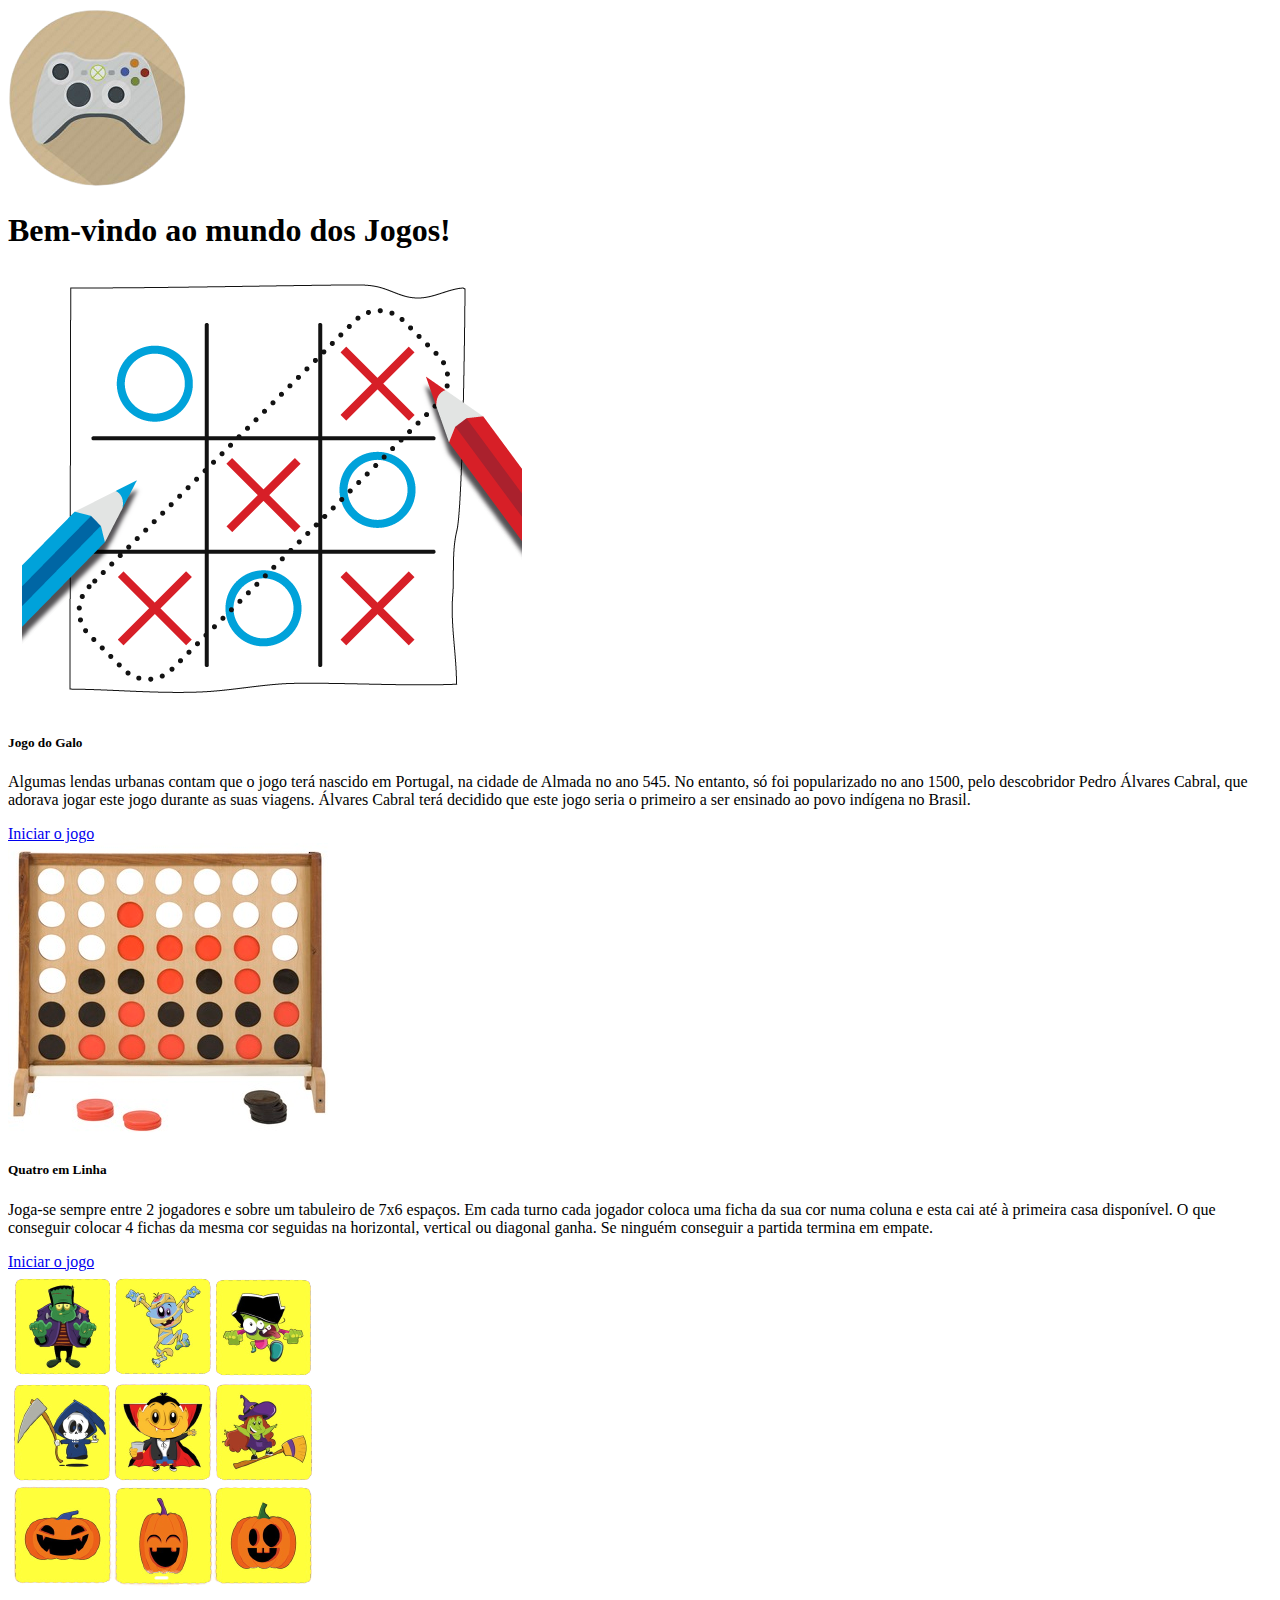
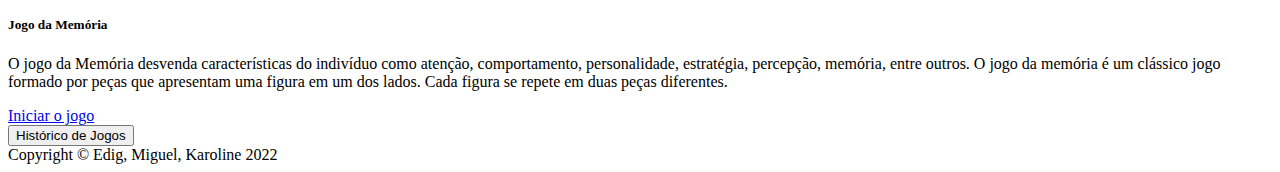
==== index.html @ fe2f3dfd "Add files via upload" ====
<!doctype html>
<html lang="pt">
<head>
    <meta charset="UTF-8">
    <meta name="viewport"
          content="width=device-width, user-scalable=no, initial-scale=1.0, maximum-scale=1.0, minimum-scale=1.0">
    <meta http-equiv="X-UA-Compatible" content="ie=edge">
    <title>Página Inicial</title>
    <link rel="stylesheet" href="paginaprincipal.css">
    <script src="paginaprincipal.js"></script>
    <link href="https://cdn.jsdelivr.net/npm/bootstrap@5.2.0/dist/css/bootstrap.min.css" rel="stylesheet"
          integrity="sha384-gH2yIJqKdNHPEq0n4Mqa/HGKIhSkIHeL5AyhkYV8i59U5AR6csBvApHHNl/vI1Bx" crossorigin="anonymous">
    <script src="https://cdn.jsdelivr.net/npm/bootstrap@5.2.0/dist/js/bootstrap.bundle.min.js"
            integrity="sha384-A3rJD856KowSb7dwlZdYEkO39Gagi7vIsF0jrRAoQmDKKtQBHUuLZ9AsSv4jD4Xa"
            crossorigin="anonymous"></script>

</head>
<body>
<img id="gameLogo" src="../Imagens/iconAtual.png" alt="Game logo">

<div class="boasVindas">
    <h1>Bem-vindo ao mundo dos Jogos!</h1>
</div>

<div class="row">
    <div class="col-sm-4">
        <div class="card text-center">
            <div class="card-body">
                <img id="galo" src="../Imagens/iconJogoDoGalo.jpg" class="card-img-top" alt="Jogo do Galo">
                <h5 class="card-title">Jogo do Galo</h5>
                <p class="card-text">Algumas lendas urbanas contam que o jogo terá nascido em Portugal, na cidade de
                    Almada no ano 545. No entanto, só foi popularizado no ano 1500, pelo descobridor Pedro Álvares
                    Cabral, que adorava jogar este jogo durante as suas viagens. Álvares Cabral terá decidido que este
                    jogo seria o primeiro a ser ensinado ao povo indígena no Brasil.</p>
                <a href="#" class="btn btn-light">Iniciar o jogo</a>
            </div>
        </div>
    </div>

    <div class="col-sm-4">
        <div class="card text-center">
            <div class="card-body">
                <img id="quatro" src="../Imagens/iconJogo4EmLinha.jpg" class="card-img-top" alt="Quatro em Linha">
                <h5 class="card-title">Quatro em Linha</h5>
                <p class="card-text">Joga-se sempre entre 2 jogadores e sobre um tabuleiro de 7x6 espaços. Em cada turno
                    cada jogador coloca uma ficha da sua cor numa coluna e esta cai até à primeira casa disponível. O
                    que conseguir colocar 4 fichas da mesma cor seguidas na horizontal, vertical ou diagonal ganha. Se
                    ninguém conseguir a partida termina em empate.</p>
                <a href="../4EmLinha/teste.html" class="btn btn-light">Iniciar o jogo</a>
            </div>
        </div>
    </div>

    <div class="col-sm-4">
        <div class="card text-center">
            <div class="card-body">
                <img id="memoria" src="../Imagens/iconJogoDaMemoria.png" class="card-img-top" alt="Jogo da Memória">
                <h5 class="card-title">Jogo da Memória</h5>
                <p class="card-text">O jogo da Memória desvenda características do indivíduo como atenção,
                    comportamento, personalidade, estratégia, percepção, memória, entre outros. O jogo da memória é um
                    clássico jogo formado por peças que apresentam uma figura em um dos lados. Cada figura se repete em
                    duas peças diferentes.</p>
                <a href="#" class="btn btn-light">Iniciar o jogo</a>
            </div>
        </div>
    </div>
</div>

<div class="historico">
    <button class="btn btn-light btn-lg btn-block" onclick="location.href='../Historico de Jogos/historicojogos.html'">
        Histórico de Jogos
    </button>
</div>

<div class="card-footer">
    Copyright © Edig, Miguel, Karoline 2022
</div>

</body>
</html>
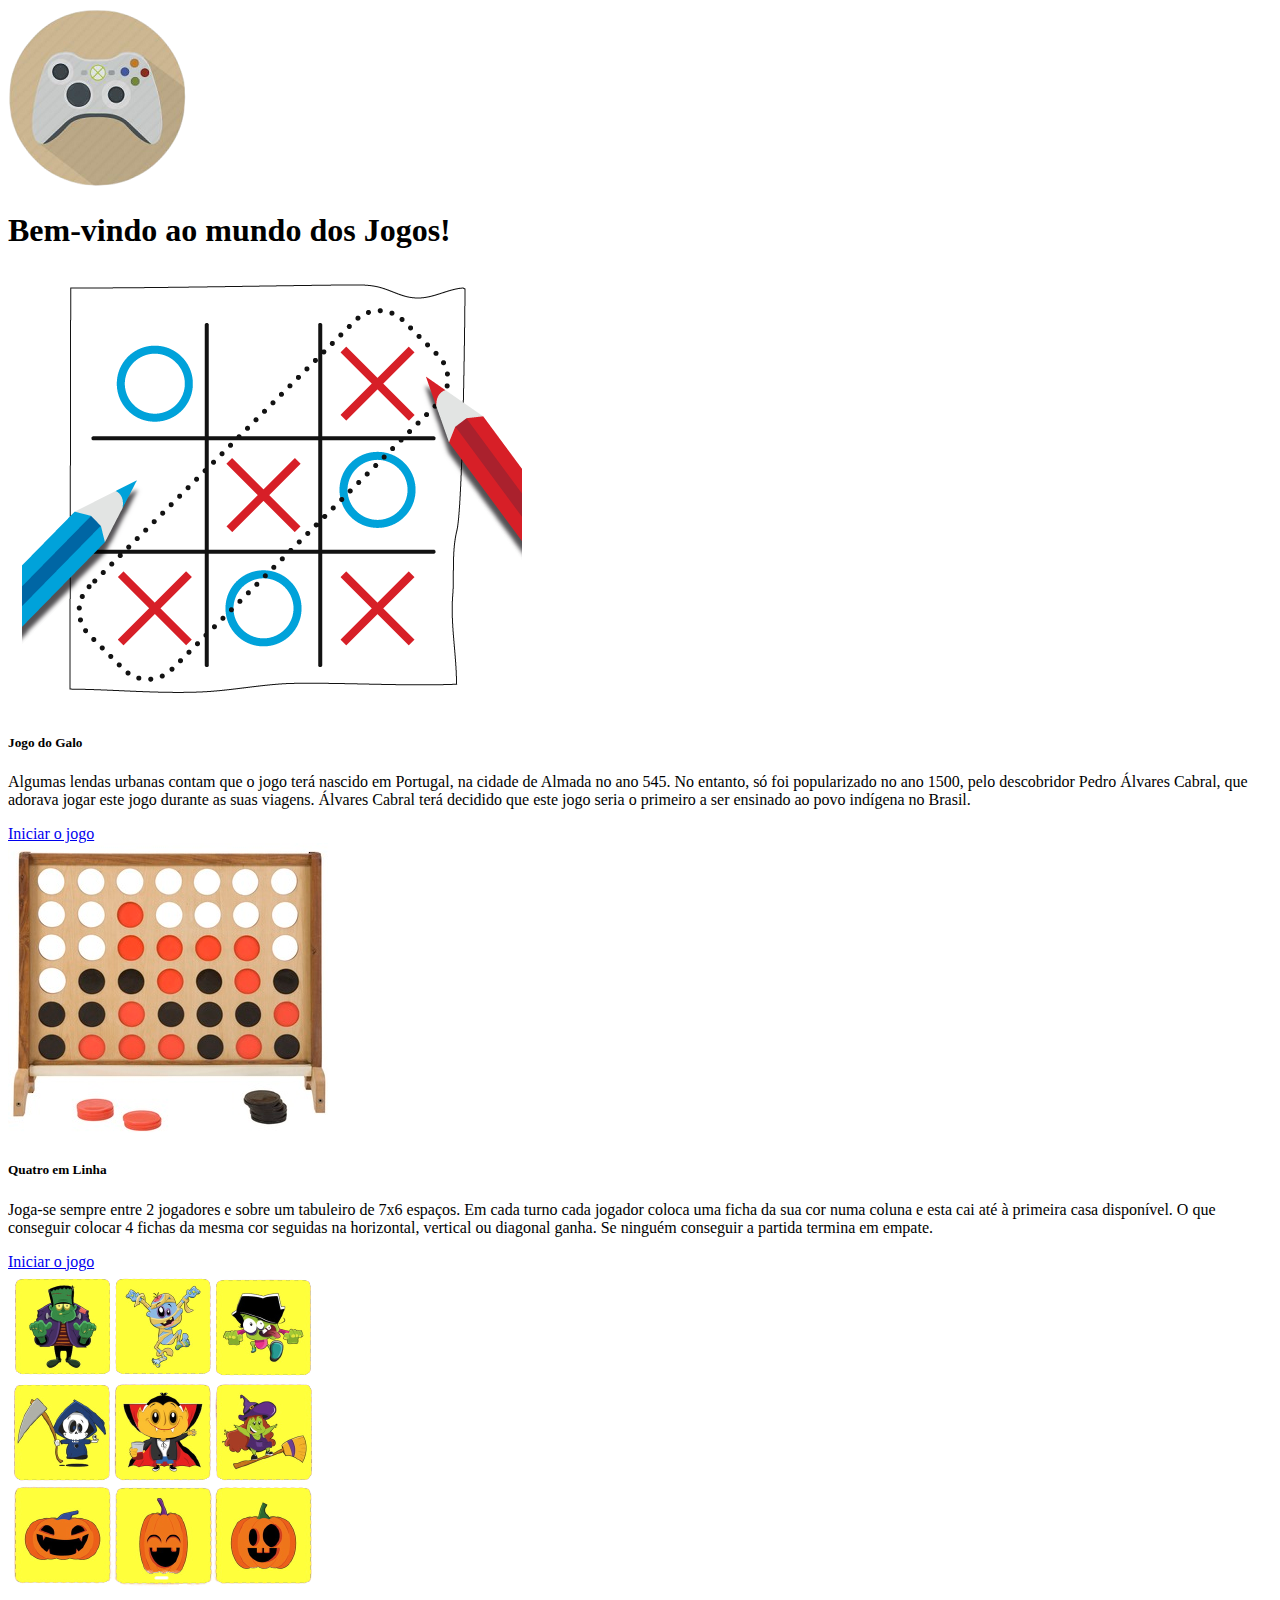
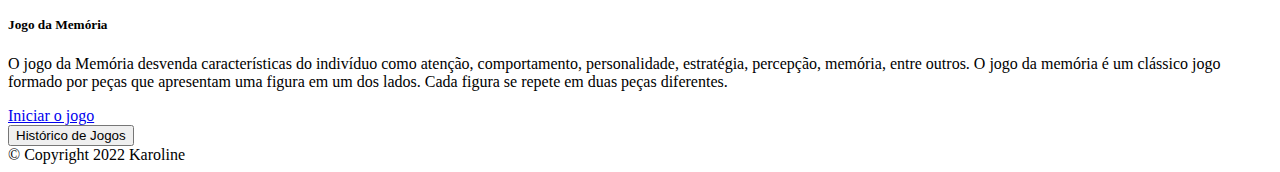
==== commit e9815aab: "Update index.html" ====
--- a/index.html
+++ b/index.html
@@ -16,7 +16,7 @@
 
 </head>
 <body>
-<img id="gameLogo" src="../Imagens/iconAtual.png" alt="Game logo">
+<img id="gameLogo" src="Imagens/iconAtual.png" alt="Game logo">
 
 <div class="boasVindas">
     <h1>Bem-vindo ao mundo dos Jogos!</h1>
@@ -26,7 +26,7 @@
     <div class="col-sm-4">
         <div class="card text-center">
             <div class="card-body">
-                <img id="galo" src="../Imagens/iconJogoDoGalo.jpg" class="card-img-top" alt="Jogo do Galo">
+                <img id="galo" src="Imagens/iconJogoDoGalo.jpg" class="card-img-top" alt="Jogo do Galo">
                 <h5 class="card-title">Jogo do Galo</h5>
                 <p class="card-text">Algumas lendas urbanas contam que o jogo terá nascido em Portugal, na cidade de
                     Almada no ano 545. No entanto, só foi popularizado no ano 1500, pelo descobridor Pedro Álvares
@@ -40,7 +40,7 @@
     <div class="col-sm-4">
         <div class="card text-center">
             <div class="card-body">
-                <img id="quatro" src="../Imagens/iconJogo4EmLinha.jpg" class="card-img-top" alt="Quatro em Linha">
+                <img id="quatro" src="Imagens/iconJogo4EmLinha.jpg" class="card-img-top" alt="Quatro em Linha">
                 <h5 class="card-title">Quatro em Linha</h5>
                 <p class="card-text">Joga-se sempre entre 2 jogadores e sobre um tabuleiro de 7x6 espaços. Em cada turno
                     cada jogador coloca uma ficha da sua cor numa coluna e esta cai até à primeira casa disponível. O
@@ -54,7 +54,7 @@
     <div class="col-sm-4">
         <div class="card text-center">
             <div class="card-body">
-                <img id="memoria" src="../Imagens/iconJogoDaMemoria.png" class="card-img-top" alt="Jogo da Memória">
+                <img id="memoria" src="Imagens/iconJogoDaMemoria.png" class="card-img-top" alt="Jogo da Memória">
                 <h5 class="card-title">Jogo da Memória</h5>
                 <p class="card-text">O jogo da Memória desvenda características do indivíduo como atenção,
                     comportamento, personalidade, estratégia, percepção, memória, entre outros. O jogo da memória é um
@@ -73,8 +73,8 @@
 </div>
 
 <div class="card-footer">
-    Copyright © Edig, Miguel, Karoline 2022
+  © Copyright 2022 Karoline
 </div>
 
 </body>
-</html>+</html>
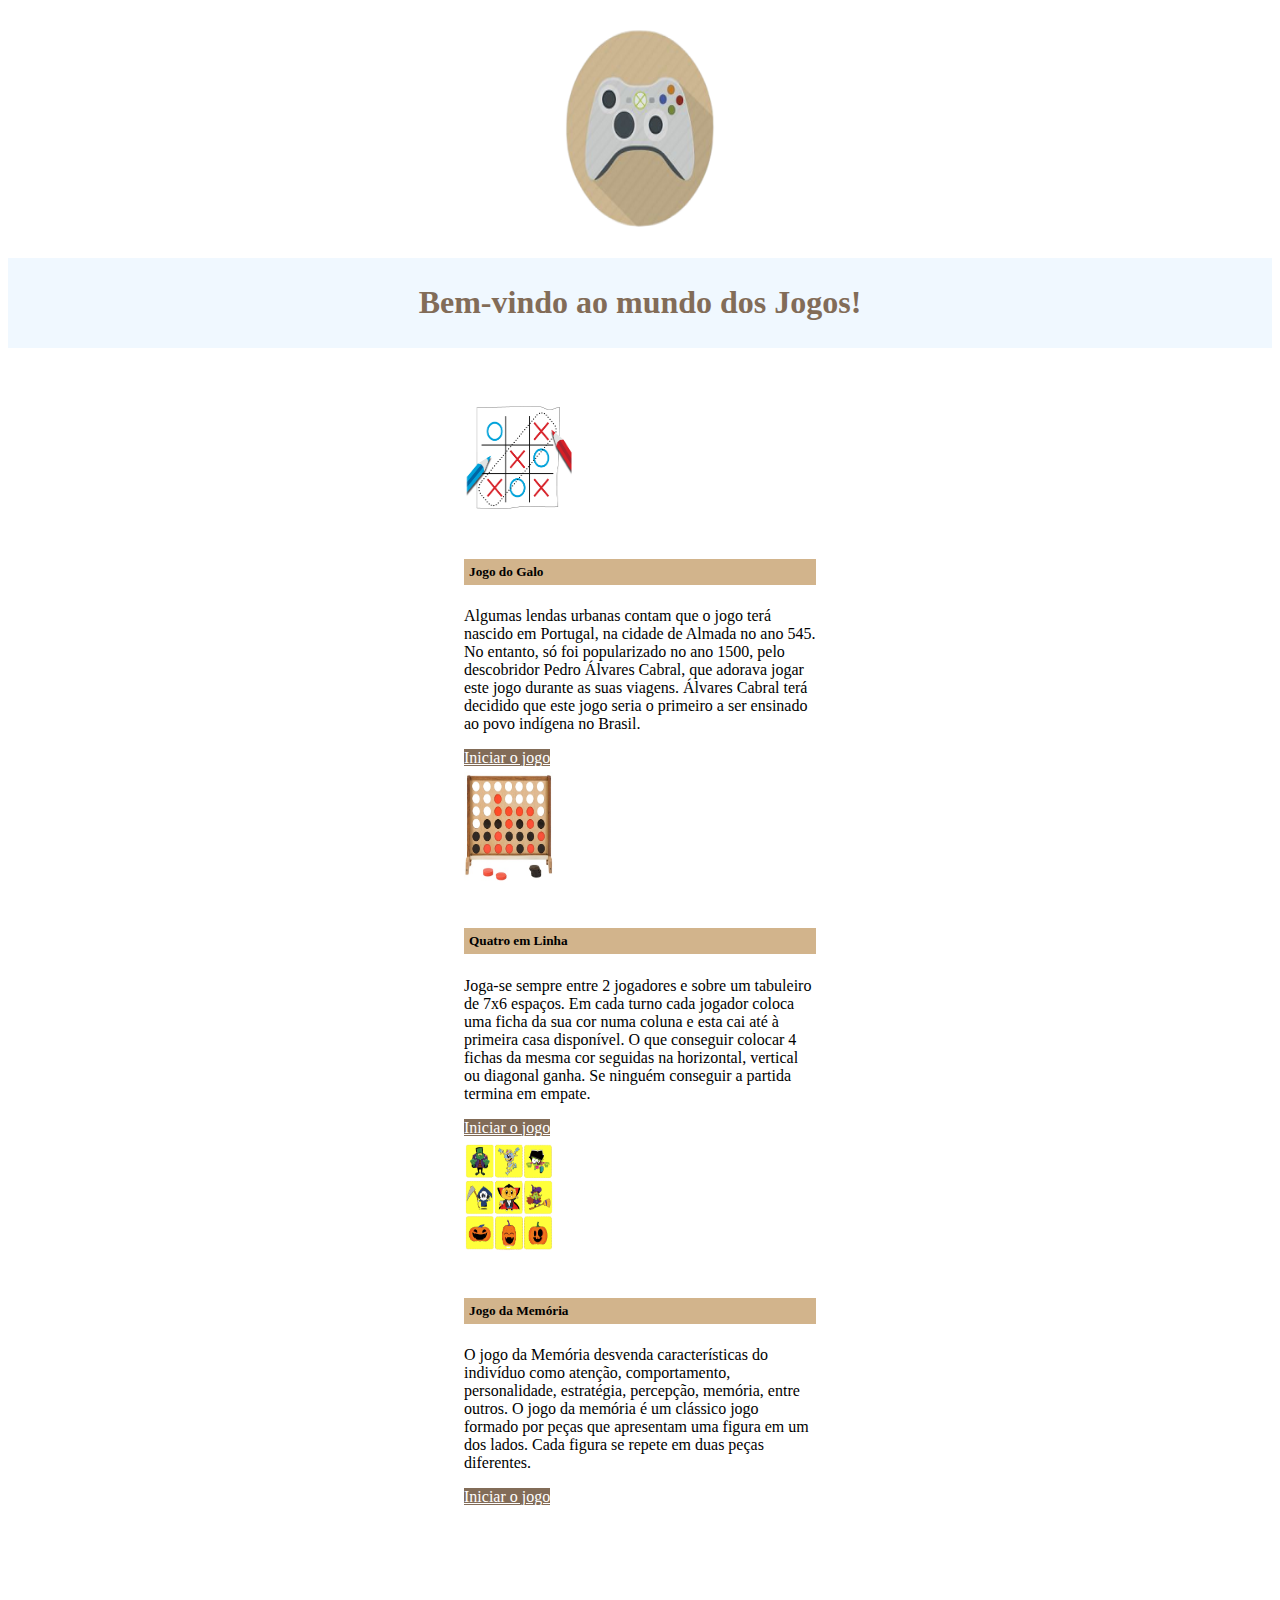
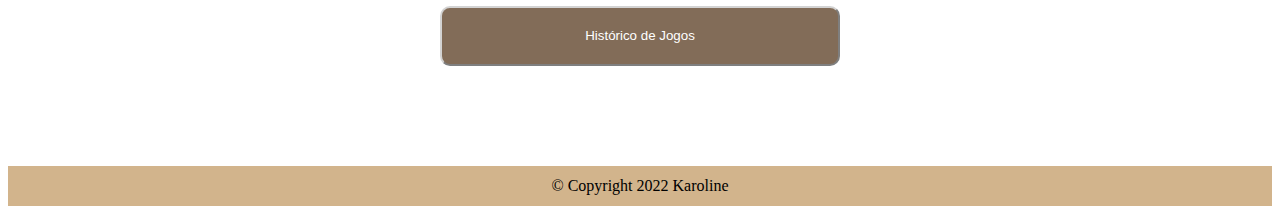
==== commit a106d827: "Update index.html" ====
--- a/index.html
+++ b/index.html
@@ -6,8 +6,8 @@
           content="width=device-width, user-scalable=no, initial-scale=1.0, maximum-scale=1.0, minimum-scale=1.0">
     <meta http-equiv="X-UA-Compatible" content="ie=edge">
     <title>Página Inicial</title>
-    <link rel="stylesheet" href="paginaprincipal.css">
-    <script src="paginaprincipal.js"></script>
+    <link rel="stylesheet" href="index.css">
+    <script src="index.js"></script>
     <link href="https://cdn.jsdelivr.net/npm/bootstrap@5.2.0/dist/css/bootstrap.min.css" rel="stylesheet"
           integrity="sha384-gH2yIJqKdNHPEq0n4Mqa/HGKIhSkIHeL5AyhkYV8i59U5AR6csBvApHHNl/vI1Bx" crossorigin="anonymous">
     <script src="https://cdn.jsdelivr.net/npm/bootstrap@5.2.0/dist/js/bootstrap.bundle.min.js"
@@ -46,7 +46,7 @@
                     cada jogador coloca uma ficha da sua cor numa coluna e esta cai até à primeira casa disponível. O
                     que conseguir colocar 4 fichas da mesma cor seguidas na horizontal, vertical ou diagonal ganha. Se
                     ninguém conseguir a partida termina em empate.</p>
-                <a href="../4EmLinha/teste.html" class="btn btn-light">Iniciar o jogo</a>
+                <a href="quatroEmLinha.html" class="btn btn-light">Iniciar o jogo</a>
             </div>
         </div>
     </div>
@@ -67,7 +67,7 @@
 </div>
 
 <div class="historico">
-    <button class="btn btn-light btn-lg btn-block" onclick="location.href='../Historico de Jogos/historicojogos.html'">
+    <button class="btn btn-light btn-lg btn-block" onclick="location.href='historicojogos.html'">
         Histórico de Jogos
     </button>
 </div>
--- a/index.css
+++ b/index.css
@@ -0,0 +1,87 @@
+#gameLogo {
+    display: block;
+    margin-left: auto;
+    margin-right: auto;
+    padding-top: 20px;
+    padding-bottom: 30px;
+    width: 150px;
+    height: 200px;
+}
+
+.boasVindas {
+    display: block;
+    margin-left: auto;
+    margin-right: auto;
+    margin-bottom: 50px;
+    text-align: center;
+    padding: 5px;
+    background-color: #F0F8FF;
+    color: #826c58 ;
+}
+
+.card {
+    width: 22rem;
+    margin: 0 auto;
+    padding-top: 5px;
+    border-color: #826c58 !important;
+}
+
+.card-title {
+    background-color: #D2B48C;
+    padding: 5px;
+}
+
+.btn-light {
+    width: 200px;
+    background-color: #826c58 !important;
+    color: white !important;
+}
+
+.btn-block {
+    width: 400px;
+    background-color: #826c58 !important;
+    color: white !important;
+}
+
+button {
+    width: 500px;
+    height: 60px;
+    text-align: center;
+    background-color: white;
+    border-radius: 10px;
+    border-color: lightgrey;
+}
+
+.historico {
+    width: max-content;
+    margin: 0 auto;
+    padding: 100px;
+    color: #666966;
+    font-family: Arial sans-serif;
+}
+
+#galo {
+    width: 110px;
+    height: 110px;
+    padding-bottom: 20px;
+}
+
+#quatro {
+    width: 90px;
+    height: 110px;
+    padding-bottom: 20px;
+}
+
+#memoria {
+    width: 90px;
+    height: 110px;
+    padding-bottom: 20px;
+}
+
+.card-footer {
+    height: 40px;
+    line-height: 40px;
+    background-color: #D2B48C !important;
+    color: black !important;
+    text-align: center;
+}
